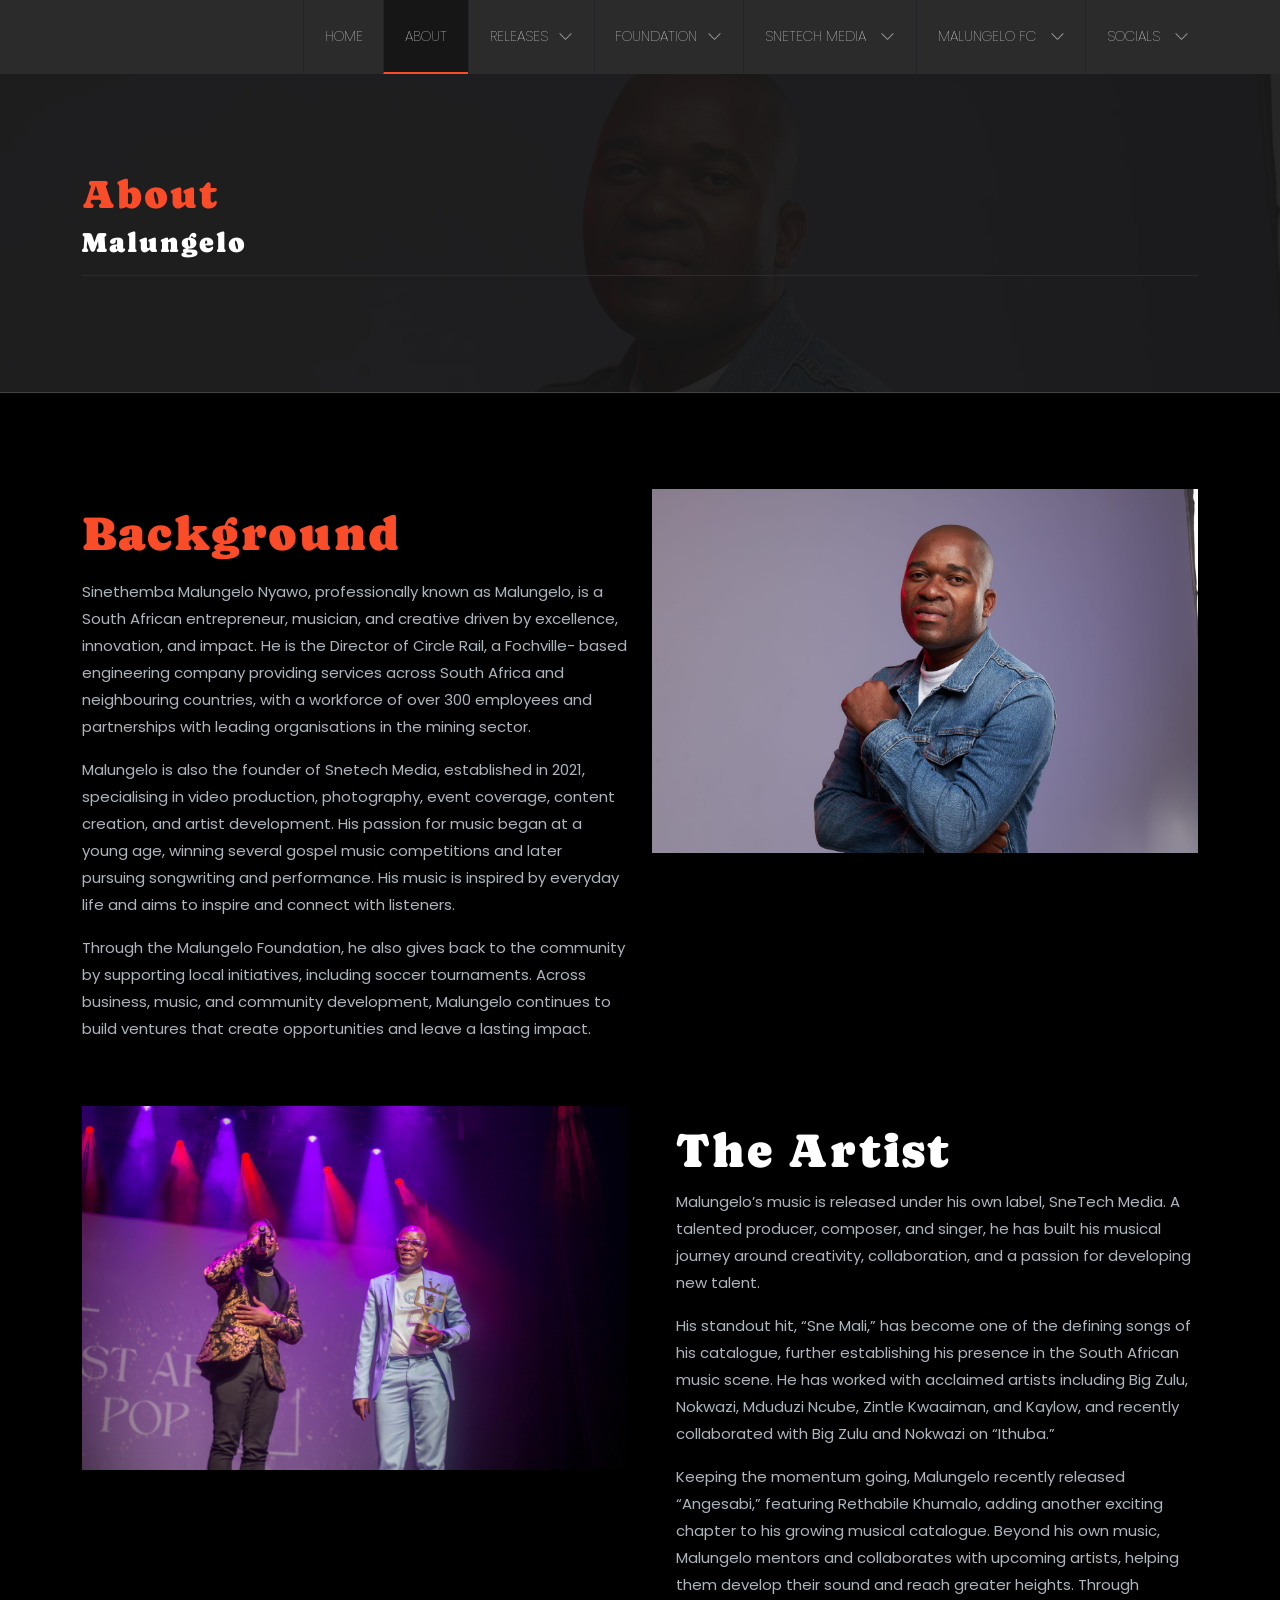
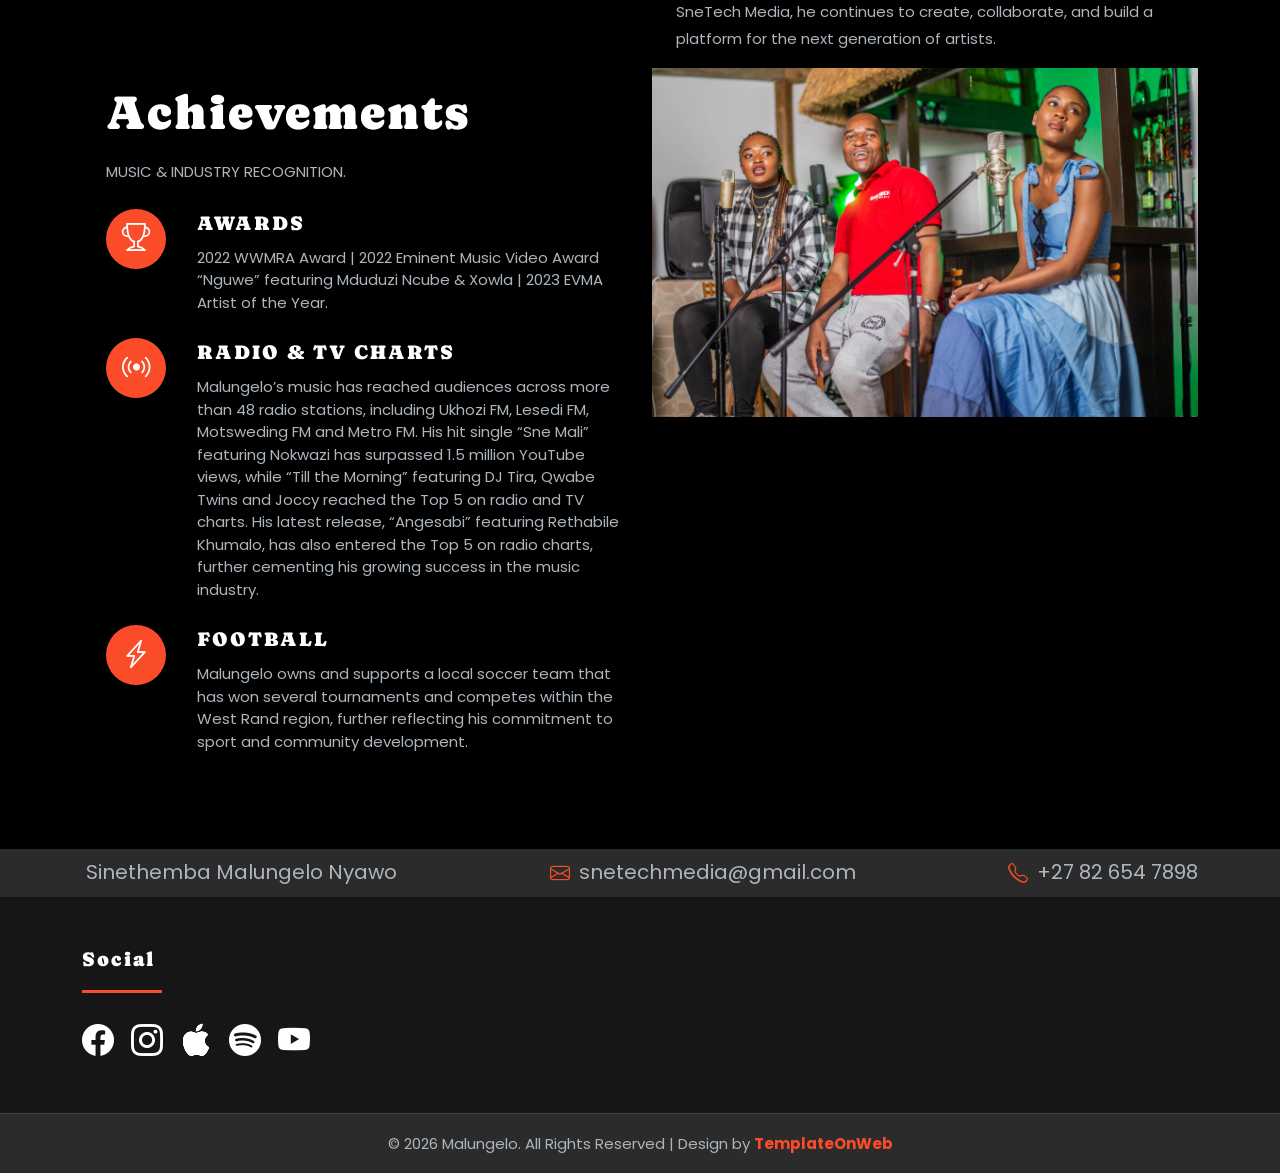
==== about.html @ 244fd2aa "Initial commit" ====
<!DOCTYPE html>
<html lang="en">
<head>
	<meta charset="utf-8">
	<meta http-equiv="X-UA-Compatible" content="IE=edge">
	<meta name="viewport" content="width=device-width, initial-scale=1">
	<title>Bio</title>
	<link href="css/bootstrap.min.css" rel="stylesheet" >
	<link href="css/global.css" rel="stylesheet">
	<link href="css/artist.css" rel="stylesheet">
	<link rel="stylesheet" href="https://cdn.jsdelivr.net/npm/bootstrap-icons@1.11.3/font/bootstrap-icons.min.css">
	<link href="https://fonts.googleapis.com/css2?family=Poppins&display=swap" rel="stylesheet">
    <link href="https://fonts.googleapis.com/css2?family=Caprasimo&display=swap" rel="stylesheet">

</head>
<body>
<!--Nav-->

<section id="header">
    <nav class="navbar navbar-expand-lg navbar-light">
      <div class="container-xl p-sm-2 p-lg-0">

				<button class="navbar-toggler" 
				type="button" 
				data-bs-toggle="offcanvas" 
				data-bs-target="#navbarOffcanvas"
				aria-controls="navbarOffcanvas"
				aria-label="Toggle navigation">
				<span class="navbar-toggler-icon"></span>
				</button>

                 <div class="offcanvas offcanvas-end" 
             tabindex="-1" 
             id="navbarOffcanvas">

            <div class="offcanvas-header">
                <h5 class="offcanvas-title">Menu</h5>

                <button type="button" 
                        class="btn-close" 
                        data-bs-dismiss="offcanvas"
                        aria-label="Close"></button>
            </div>


            <div class="offcanvas-body p-sm-4 p-lg-0">
               <ul class="navbar-nav align-items-lg-center ms-auto">
			      <li class="nav-item"> 
				      <a class="nav-link dropdown-toggle "  href="index.html" title="Visit home page">
					  Home
					  </a>
				  </li>
				  
				  <li class="nav-item"> 
				      <a class="nav-link dropdown-toggle active" href="about.html" title="Visit home page">
					  About 
					  </a>
				  </li>
		   <li class="nav-item dropdown dropdown-fullwidth">
                     <a class="nav-link dropdown-toggle" href="#" 
					    role="button" data-bs-toggle="dropdown" aria-expanded="false" title="Click to see Wordpress website templates">
						Releases<img src="image/icons-svg/chevron-down.svg" width="15" height="15" alt="Submenu open/close icon">					</a>
                     <div class="dropdown-menu p-4 shadow">
                        <div class="row row-cols-xl-5 row-cols-lg-5 row-cols-1 gx-lg-4">
						
                          <div class="col">
                              <a class="dropdown-item d-block px-0 pt-0" href="release.html">
                                 <div class="rounded d-none d-lg-block">
                                    <img src="image/ithuba.JPG" class="img-fluid" alt="abs">
									<h5 class="font_14"><a href="release.html">Featuring Nokwazi & Big Zulu</a></h5>
			                       <span class="d-block font_12 text-muted">Sep 07, 2026</span>								 </div>
							</a>						 </div>
                          <div class="col">
                              <a class="dropdown-item d-block px-0 pt-0" href="release.html">
                                 <div class="rounded d-none d-lg-block">
                                    <img src="image/angesabi.JPG" class="img-fluid" alt="abs">
									<h5 class="font_14"><a href="release.html">Featuring Rethabile Khumalo</a></h5>
			                       <span class="d-block font_12 text-muted">Aug 07, 2026</span>								 </div>
							</a>						 </div>
						 <div class="col">
                              <a class="dropdown-item d-block px-0 pt-0" href="release.html">
                                 <div class="rounded d-none d-lg-block">
                                    <img src="image/EP.png" class="img-fluid" alt="abs">
									<h5 class="font_14"><a href="release.html">Calling - EP</a></h5>
			                       <span class="d-block font_12 text-muted">Aug 10, 2025</span>								 </div>
							</a>						 </div>
						 <div class="col">
                              <a class="dropdown-item d-block px-0 pt-0" href="release.html">
                                 <div class="rounded d-none d-lg-block">
                                    <img src="image/snemaligp.jpg" class="img-fluid" alt="abs">
									<h5 class="font_14"><a href="release.html">Featuring Nokwazi</a></h5>
			                       <span class="d-block font_12 text-muted">May 11, 2023</span>								 </div>
							</a>						 </div>
						 <div class="col">
                              <a class="dropdown-item d-block px-0 pt-0" href="release.html">
                                 <div class="rounded d-none d-lg-block">
                                    <img src="image/podcast.JPG" class="img-fluid" alt="abs">
									<h5 class="font_14"><a href="release.html">Snetech Podcast</a></h5>
			                       <span class="d-block font_12 text-muted">Sep 30, 2026</span>								 </div>
							</a>						 </div>
                        </div>
                     </div>
                  </li>
				  
				  	<li class="nav-item dropdown drop_border">
					  <a class="nav-link dropdown-toggle" href="#" id="navbarDropdown" role="button" data-bs-toggle="dropdown" aria-expanded="false">
						Foundation<img src="image/icons-svg/chevron-down.svg" width="15" height="15" alt="Submenu open/close icon">
					  </a>
					  <ul class="dropdown-menu drop_1 shadow" aria-labelledby="navbarDropdown">
						<li><a class="dropdown-item" href="team.html"> About Malungelo Foundation</a></li>
						<li><a class="dropdown-item" href="team_detail.html"> Events</a></li>
						<li><a class="dropdown-item border-0" href="team_detail.html"> Donations</a></li>
					  </ul>
				  </li>
				  
				  <li class="nav-item dropdown drop_border">
					  <a class="nav-link dropdown-toggle" href="#" id="navbarDropdown" role="button" data-bs-toggle="dropdown" aria-expanded="false">
						Snetech Media <img src="image/icons-svg/chevron-down.svg" width="15" height="15" alt="Submenu open/close icon">
					  </a>
					  <ul class="dropdown-menu drop_1 shadow" aria-labelledby="navbarDropdown">
						<li><a class="dropdown-item" href="event.html"> Music</a></li>
						<li><a class="dropdown-item border-0" href="event_detail.html"> Events </a></li>
					  </ul>
				  </li>
				  
					<li class="nav-item dropdown drop_border">
					  <a class="nav-link dropdown-toggle" href="#" id="navbarDropdown" role="button" data-bs-toggle="dropdown" aria-expanded="false">
						Malungelo FC <img src="image/icons-svg/chevron-down.svg" width="15" height="15" alt="Submenu open/close icon">
					  </a>
					  <ul class="dropdown-menu drop_1 shadow" aria-labelledby="navbarDropdown">
						<li><a class="dropdown-item" href="blog.html"> Rand West League</a></li>
						<li><a class="dropdown-item border-0" href="blog_detail.html"> Tournaments</a></li>
					  </ul>
				  </li>
				
		           
				  <li class="nav-item dropdown drop_border">
					  <a class="nav-link dropdown-toggle" href="#" id="navbarDropdown" role="button" data-bs-toggle="dropdown" aria-expanded="false">
						Socials <img src="image/icons-svg/chevron-down.svg" width="15" height="15" alt="Submenu open/close icon">
					  </a>
					  <ul class="dropdown-menu drop_1 shadow" aria-labelledby="navbarDropdown">
						 <li><a class="dropdown-item" href="gallery.html"> Gallery</a></li>
						<li><a class="dropdown-item border-0" href="contact.html"> Social Media</a></li>
					  </ul>
					</li>

               </ul>
			 
            </div>
         </div>
      </div>
   </nav>
</section>
<!--About heading-->
<section id="center" class="center_about">
 <div class="center_om bg_back1 py-5">
	<div class="container-xl my-5">
		<div class="center_o1 row">
			<div class="col-md-12">
				<h1 class="fs-1 col_orange">About </h1>
				<h3 class="text-white">Malungelo</h3>
				<hr class="bg_black_light">
				
			</div>

		</div>
	</div>
 </div>

</section>

<section id="about_h" class="py-5  bg-black border-top">
 <div class="container-xl my-5">
  <div class="about_h1 row">
    <div class="col-md-6">
	 <div class="about_h1r">
	  <h1 class="mt-3 mb-3 text-white col_orange"> Background</h1>
	  <p>Sinethemba Malungelo Nyawo,
professionally known as Malungelo, is a
South African entrepreneur, musician, and
creative driven by excellence, innovation,
and impact.
He is the Director of Circle Rail, a Fochville-
based engineering company providing
services across South Africa and
neighbouring countries, with a workforce of
over 300 employees and partnerships with
leading organisations in the mining sector.</p>
<p>Malungelo is also the founder of Snetech
Media, established in 2021, specialising in
video production, photography, event
coverage, content creation, and artist
development.
His passion for music began at a young age,
winning several gospel music competitions
and later pursuing songwriting and
performance. His music is inspired by
everyday life and aims to inspire and
connect with listeners.</p>
<p>Through the Malungelo Foundation, he also
gives back to the community by supporting
local initiatives, including soccer
tournaments.
Across business, music, and community
development, Malungelo continues to build
ventures that create opportunities and leave
a lasting impact.</p>
	 </div>
	</div>
    <div class="col-md-6">
	 <div class="about_h1l">
	   <a href="#"><img src="image/about1.JPG" class="img-fluid" alt="img25"></a>
	 </div>
	</div>
   </div>

   <div class="row row-cols-1 row-cols-md-2 choose_1 mt-5">
    <div class="col">
     <div class="choose_1_left">
	  <img src="image/IMG_7699.jpg" class="img-fluid" alt="abc">
	 </div>
	</div>


	
	<div class="col">
     <div class="choose_1_right ps-4">
	  <h1 class="mt-3 text-white">The Artist</h1>
<p>Malungelo’s music is released under his own label,
		SneTech Media. A talented producer, composer,
		and singer, he has built his musical journey around
		creativity, collaboration, and a passion for
		developing new talent. </p>

		<p>His standout hit, “Sne Mali,” has become one of the
		defining songs of his catalogue, further
		establishing his presence in the South African
		music scene. He has worked with acclaimed artists
		including Big Zulu, Nokwazi, Mduduzi Ncube, Zintle
		Kwaaiman, and Kaylow, and recently collaborated
		with Big Zulu and Nokwazi on “Ithuba.” </p>

		<p>Keeping the momentum going, Malungelo recently
		released “Angesabi,” featuring Rethabile Khumalo,
		adding another exciting chapter to his growing
		musical catalogue.
		Beyond his own music, Malungelo mentors and
		collaborates with upcoming artists, helping them
		develop their sound and reach greater heights.
		Through SneTech Media, he continues to create,
		collaborate, and build a platform for the next
		generation of artists. </p>
	   	
	 
	  
	 </div>
	 
	</div>

	

	<div class="col">
		
     <div class="choose_1_right ps-4">
	  <h1 class="mt-3 text-white">Achievements</h1>
	  <p class="mt-3 mb-0"> MUSIC & INDUSTRY RECOGNITION.</p>
	  <div class="choose_1_right_inner row mt-4">
	   <div class="col-md-2 col-sm-2">
	    <div class="choose_1_right_inner_left">
		   <span class="d-inline-block bg_orange text-white rounded-circle text-center fs-3 icon_1"><i class="bi-trophy"></i></span>
		</div>
	   </div>
	   <div class="col-md-10 col-sm-10">
	    <div class="choose_1_right_inner_right">
		   <b class="fs-5 d-block text-white">AWARDS</b>
		 <span class="d-block mt-2 col_gray">2022 WWMRA Award  
|   2022 Eminent Music Video Award
“Nguwe” featuring Mduduzi Ncube & Xowla
  |   2023 EVMA Artist of the Year.</span>
		</div>
	   </div>
	  </div> 
	  <div class="choose_1_right_inner row mt-4">
	   <div class="col-md-2 col-sm-2">
	    <div class="choose_1_right_inner_left">
		   <span class="d-inline-block bg_orange text-white rounded-circle text-center fs-3 icon_1"><i class="bi bi-broadcast"></i></span>
		</div>
	   </div>
	   <div class="col-md-10 col-sm-10">
	    <div class="choose_1_right_inner_right">
		   <b class="fs-5 d-block text-white">RADIO & TV CHARTS</b>
		 <span class="d-block mt-2 col_gray">Malungelo’s music has reached audiences across more than 48 radio stations, including Ukhozi FM, Lesedi FM, Motsweding FM and Metro FM. His hit single “Sne Mali” featuring Nokwazi has surpassed 1.5 million YouTube views, while “Till the Morning” featuring DJ Tira, Qwabe Twins and Joccy reached the Top 5 on radio and TV charts. His latest release, “Angesabi” featuring Rethabile Khumalo, has also entered the Top 5 on radio charts, further cementing his growing success in the music industry.</span>
		</div>
	   </div>
	  </div>
	  <div class="choose_1_right_inner row mt-4">
	   <div class="col-md-2 col-sm-2">
	    <div class="choose_1_right_inner_left">
		   <span class="d-inline-block bg_orange text-white rounded-circle text-center fs-3 icon_1"><i class="bi bi-lightning-charge"></i></span>
		</div>
	   </div>
	   <div class="col-md-10 col-sm-10">
	    <div class="choose_1_right_inner_right">
		   <b class="fs-5 d-block text-white">FOOTBALL</b>
		 <span class="d-block mt-2 col_gray">Malungelo owns and supports a local soccer team
that has won several tournaments and competes
within the West Rand region, further reflecting his
commitment to sport and community development.</span>
		</div>
	   </div>
	  </div>
	 </div>
	</div>
	<div class="col-md-6">
	 <div class="about_h1l">
	   <a href="#"><img src="image/collab2.jpg" class="img-fluid" alt="img25"></a>
	 </div>
	</div>
  </div>
  
  
</section>

<section id="footer_top" class="pt-2 pb-2 bg_black_light">
 <div class="container-xl">
  <div class="top_1 row">
   <div class="col-md-12">
     <div class="top_1 text-center">

       <ul class="mb-0 d-flex justify-content-between fs-5">
         <li><a class="col_gray" href="#"><i class=" me-1 align-middle col_orange"></i> Sinethemba Malungelo Nyawo</a></li>
		  <li class="mx-4"><a class="col_gray link1" href="#"><i class="bi-envelope me-1 align-middle col_orange"></i> snetechmedia@gmail.com</a></li>
		   <li class="col_gray"><a class="col_gray link1" href="#"><i class="bi-telephone me-1 align-middle col_orange"></i> +27 82 654 7898</a></li>
	   </ul>
	 </div>
   </div>

  </div>
 </div>
</section>

<section id="footer" class="pt-5 pb-5 bg_black">
 <div class="container-xl">
  <div class="footer_1 row row-cols-1 row-cols-md-4">
   
    <div class="col">
     <div class="footer_1_left"> 
       <b class="d-block  text-white fs-5">Social</b>
	   <hr class="line mb-4">
	   <div class="row footer_1ism">
		     <ul class="mb-0 fs-2">
			   <li class="d-inline-block"><a class="text-white link" href="https://web.facebook.com/MalungeloSir/?_rdc=1&_rdr"><i aria-label="Facebook" class="bi bi-facebook"></i></a></li>
			   
			  <li class="d-inline-block ms-2"><a class="text-white link" href="https://www.instagram.com/malungelosir/?hl=en"><i aria-label="Instagram" class="bi  bi-instagram"></i></a></li>
			  <li class="d-inline-block ms-2"><a class="text-white link" href="https://music.apple.com/za/artist/malungelo/1568313064"><i aria-label="Apple Music" class="bi bi-apple"></i></a></li>
			   <li class="d-inline-block ms-2"><a class="text-white link" href="https://open.spotify.com/artist/2aONiE8Bf4dDZH9SZ6w1a4"><i aria-label="Spotify" class="bi bi-spotify"></i></a></li>
			   <li class="d-inline-block ms-2"><a class="text-white link" href="https://www.youtube.com/@snetechmedia2645"><i aria-label="Youtube" class="bi bi-youtube"></i></a></li>
			
			</ul>
	    </div>
	 </div>
   </div>
   

 </div>
 </div>
</section>

 <section id="footer_bottom" class="pt-3 pb-3 bg_black_light border-top">
 <div class="container-xl">
  <div class="row  footer_2">
    
	<div class="col-md-12">
	  <div class="footer_bottom1_left text-center">
        <p class="mb-0">© 2026 Malungelo. All Rights Reserved | Design by <a class="col_orange fw-bold" href="http://www.templateonweb.com">TemplateOnWeb</a></p>
	  </div>
	 </div>

   </div>
 </div>
</section>


<script src="js/bootstrap.bundle.min.js"></script>
<script src="js/theme.min.js"></script>


</body>
</html>
---- css/global.css ----
/*
Template Name: Music
File: Layout CSS
Author: TemplatesOnWeb
Author URI: https://www.templateonweb.com/
Licence: <a href="https://www.templateonweb.com/license">Website Template Licence</a>
*/

:root {
	--border_light:#ddd;
	--border_dark:#444141;
	--orange:#fa4c29;
	--bg_back: #00000091;
	--bg_back1:#161616ed;
    --bg_black:#161616;
	 --bg_black_light:#2b2b2b;
	 --gray:#adb5bd;
}

body{
	 font-family: "Poppins", serif;
	 font-size:15px;
}

ul{
	list-style:none;
	padding:0;
}
h1, h2, h3, h4, h5 {
	   font-family: "Caprasimo", serif;
       letter-spacing:2px;   
}
h2{
  font-size: 2.5rem!important;
}
h1{
  font-size:48px;
 }
h6{
  font-weight:normal;
 }
a{
	color: var(--bs-gray-900);
	text-decoration:none;
}
a:hover{
	text-decoration:none;
	color: var(--orange);
}
a:focus{
	text-decoration:none;
	color: var(--orange);
}

.link:hover{
	color: var(--orange)!important;
}
.link:focus{
	color: var(--orange)!important;
}

.link1:hover{
	color: var(--bs-white)!important;
}
.link1:focus{
	color: var(--bs-white)!important;
}

.button{
	transition: 0.3s;
	padding: 14px 30px 14px 30px;
	display: inline-block;
	color:var(--bs-white)!important;
	background:var(--orange);
}

.button:hover{
	background:var(--bs-white);
	color:var(--bs-dark)!important;
}

.button:focus{
	background:var(--bs-white);
	color:var(--bs-dark)!important;
}

.button_1{
	background:var(--orange);
	color:var(--orange)!important;
}

.button_1:hover{
	background:var(--orange);
	color:var(--bs-white)!important;
}

.button_1:focus{
	background:var(--orange);
	color:var(--bs-white)!important;
}



.col_orange{
   color: var(--orange)!important;
 }

.col_gray{
   color: var(--gray)!important;
 }
.bg_orange {
    background: var(--orange)!important;
}

.bg_back {
    background: var(--bg_back)!important;
}
.bg_back1 {
    background: var(--bg_back1)!important;
}
.bg_black {
    background: var(--bg_black)!important;
}
.bg_black_light {
    background: var(--bg_black_light)!important;
}

.border_light{
	border:1px solid  var(--border_light);
}
.border_dark{
	border:1px solid  var(--border_dark);
}

.line{
	height:3px!important;
    width: 80px;
	background:var(--orange);
 }

hr{
	opacity:1;
	margin-top:15px;
	margin-bottom:20px;
	background-color: var(--border_light); 
}

.font_14{
	font-size:14px; 
}
.font_15{
	font-size:15px; 
}
.font_12{
	font-size:12px; 
}
.font_11{
	font-size:11px; 
}

.font_10{
	font-size:10px; 
}
.font_8{
	font-size:8px; 
}
.font_13{
	font-size:13px; 
}
.font_48{
	font-size:48px; 
}
.font_60{
	font-size:60px; 
}

.carousel_p {
	padding-bottom: 90px!important;
}
.carousel_p .carousel-indicators {
    bottom: -60px!important;
}
p{
	color:var(--bs-gray-500);
	line-height:1.8em;
	font-size:15px;
}
.border, .border-start, .border-end, .border-top, .border-bottom {	 
	border-color: var(--border_dark) !important;
}
.carousel-indicators [data-bs-target] {
    background-color: var(--orange);
}

.family_1{
           font-family: "Caprasimo", serif;
 }

.family_2{
           font-family: "Poppins", serif;
 }

 .rounded_10{
	border-radius:10px!important;
 }

b{
	    font-family: "Caprasimo", serif;
		letter-spacing:2px;
		font-weight:normal;
}

/*****************header*****************/

.navbar{
	padding-top: 0!important;
	padding-bottom: 0!important;
	background:var(--bg_black_light);
}

.nav_hide:after{
	display:none!important; 
} 

.navbar .dropdown-toggle::after {
	display:none !important;   /* hide bootstrap default icon */
}


.offcanvas-header {
	padding: 0px 1rem;
	border-bottom:1px solid var(--border_dark)!important;
	background:var(--bg_black_light);
}
.offcanvas-header a{
	color:var(--bs-dark);
}
.offcanvas{
	background:var(--bg_black_light);
}

.dropdown-menu{border:none;border-radius:0;box-shadow:var(--bs-box-shadow);line-height:1.5rem;padding:0 0;z-index:1021}
.dropdown-header{color:var(--bs-gray-800);font-size:1rem;font-weight:700; padding:.25rem 1.5rem;}
.dropdown-text{color:var(--bs-gray-500);font-size:.75rem;line-height:1.4;padding:.25rem 1.2rem}
.dropdown-item{align-items:center;display:flex; padding:.50rem 1.5rem;color:var(--dark)}
.dropdown-menu-xs{border-radius:.5rem;min-width:8rem!important}
.dropdown-menu-md{border-radius:.5rem;min-width:17rem!important}
.dropdown-menu-lg{border-radius:.5rem;min-width:22rem!important}
.dropdown-menu-xl{border-radius:.5rem;min-width:24rem!important}
.dropdown-menu-xxl{border-radius:.5rem;min-width:40rem!important}
.dropdown-mega-menu{border-radius:.5rem;min-width:1140px!important}
/*.dropdown-toggle:after{content:"\f282";float:right}
.dropdown-toggle:after,.dropup .dropdown-toggle:after{border:0;font-family:bootstrap-icons!important;margin-left:.255em;vertical-align:.255em}*/
.dropup .dropdown-toggle:after{content:"\e931";display:inline-block}
/*.dropend .dropdown-toggle:after{border:0;content:"\e930";display:inline-block;font-family:Feather!important;margin-left:.255em;vertical-align:.255em}*/
.dropstart .dropdown-toggle:before{border:0;content:"\e92f";display:inline-block;font-family:Feather!important;margin-right:.255em}

.dropdown-toggle:after,.dropup .dropdown-toggle:after{display:none;}
.dropend .dropdown-toggle::after{display:none;}

.navbar .navbar-brand{padding-bottom:0;padding-top:0}
.navbar .navbar-toggler{color:var(--bs-white);font-size:1.5rem;padding:0;}
.navbar .navbar-toggler:focus{box-shadow:none;outline:0}
/*.navbar .dropdown .dropdown-toggle:after{color:var(--bs-gray-500);content:"\f282";font-family:bootstrap-icons!important;line-height:1.5rem;margin-left:.625rem}*/
.navbar .dropdown .dropdown-toggle:after:hover{transform:rotate(180deg)}
.navbar .dropdown-menu{border-radius: 0px 0px 0px 0px;box-shadow:var(--bs-box-shadow);color:var(--bs-gray-800);margin-top:0;min-width:12rem;top:100%;margin-bottom: 15px;}
/*.navbar .dropdown-menu .dropdown-submenu a:after{position:absolute;right:1rem;transform:rotate(-90deg)}*/
.navbar .dropdown-menu .dropdown-submenu.dropend .dropdown-menu{border-radius:0; border:1px solid var(--border_light); box-shadow:var(--bs-box-shadow);left:100%;min-width:12rem;right:auto;top:-18px}
.navbar .dropdown-fullwidth{position:static}
.navbar .dropdown-fullwidth .dropdown-menu{left:0!important;margin-left:auto;margin-right:auto;max-width:1140px;right:0!important;top:100%;transform:none!important;width:100%}

.navbar .navbar-nav .dropend>.dropdown-menu{transform:translateY(10px)}
.navbar .navbar-nav .dropdown-menu .dropend .dropdown-menu a{font-size:16px; color: var(--dark);}
.navbar .navbar-nav .dropdown-menu .dropend .dropdown-menu a:hover{font-size:16px;}

.navbar .navbar-nav .nav-item .nav-link:focus-visible{box-shadow:none; }
.navbar .navbar-nav .nav-item .nav-link.active{   color:var(--bs-white)!important; background:var(--bg_black)!important; border-bottom:2px solid var(--orange);}

.navbar .navbar-nav .nav-item:hover .nav-link{  color:var(--orange)!important; background:var(--bg_black)!important;  border-bottom:2px solid var(--orange);}
.navbar .dropdown .dropend:hover .dropdown-toggle{}

.navbar .navbar-nav .nav-item:hover .nav-link img{
	transform:rotate(180deg);
	transition:all .5s ease-in-out;
}


.navbar .dropdown .dropdown-toggle img{color:var(--bs-white);
	line-height: 1.5rem;
	margin-left: .625rem;
	transform:rotate(0deg);
	transition:all .5s ease-in-out;
}
.navbar .dropdown .dropend a{
	padding: .50rem 5px .50rem 1.5rem;
}
.navbar .dropdown .dropend .dropdown-toggle img{
	transform:none;	
}

.navbar .navbar-nav .dropdown-menu .dropend .dropdown-menu a {
	font-size: 16px;
}


.drop_border .dropdown-item {
	border-bottom:1px solid  var(--border_dark);
	padding-top:12px;
	padding-bottom:12px;
	font-size:15px;
}
.drop_1 a {
	 color: var(--bs-gray-500);
	 font-size:14px;
}
.drop_1 a:hover {
	color:var(--bs-white)!important;
	background:none!important;
}
.drop_1 a:focus {
	color:var(--bs-white)!important;
	background:none!important;
}
.drop_1  {
  background:var(--bg_black_light);
}
.navbar h5 {
	 font-family: "Poppins", serif;
}


.dropdown-item:focus {
    background: none!important;
}
.dropdown-item:hover {
    background: none!important;
}

/*****************header_end*****************/


/*********************common****************/

.form-control:focus{
	box-shadow:none;
	border-color: var(--border_light); 
}
.form-select:focus{
	box-shadow:none;
	border-color:var(--border_light);  
}
.form-control{
	border-color:var(--border_light); 
	box-shadow:none;
	border-radius:0;
	height:53px;
	font-size:15px;
}
.form-select{
	border-color:var(--border_light); 
	box-shadow:none; 
	border-radius:0;
	height:53px;
	font-size:15px;
}

.input-group .form-control{
	height:auto;
}
.input-group .form-control:focus{
	box-shadow:none;
}

.form_text{
	height:220px!important; 
}

::placeholder {
	opacity: 1; /* Firefox */
}

.paginate li a{
	width:40px;
	height:40px;
	line-height:40px; 
	transition: 0.3s;
	border-radius:50%;
	margin-left:3px;
	margin-right:3px;
	color: var(--bs-dark);
	background: var(--bs-white);
}
.paginate li a:hover{
	background:var(--orange);
	color: var(--bs-white);
	transition: 0.3s;
}
.paginate  .active {
	background:var(--orange);
	color: var(--bs-white);
	border-color:var(--orange)!important;
}

 
 .social_icon a{
  width:40px;
  height:40px;
  line-height:40px;
  display:block;
  text-align:center;
   transition: 0.3s;
   color:var(--bs-white);
   background:var(--orange);
   border-radius:50px;
 }
.social_icon a:hover{
  background:var(--bs-white);
  color:var(--orange);
   transition: 0.3s;
 }

 
.center_release {
    background-image: url(../image/COLLAB.JPG);
    background-position: center 25%;
    background-size: cover;
}
.center_about {
    background-image: url(../image/about1.JPG);
    background-position: center 20%;
    background-size: cover;
}

.center_release_dt {
    background-image: url(../image/46.jpg);
    background-position: center center;
    background-size: cover;
}
/*********************common_end****************/


/*********************footer****************/
.tags a {
    display: block;
    padding: 8px 15px;
    margin: 0px 5px 8px 0px;
    transition: 0.3s;
    background: var(--bg_black_light);
    border-radius: 10px;
	color: var(--gray);
}
.tags a:hover {
    background: var(--orange);
	color: var(--bs-white);
	 transition: 0.3s;
}
/*********************footer_end****************/


@media screen and (max-width : 767px){

.dropdown-fullwidth .d-none{
	display:block!important; 
}
.navbar .dropdown .dropdown-toggle img {
	float:right!important;
}
.dropdown-submenu img{
	float:right!important;
	margin-left:auto!important;
}

.navbar .dropdown-menu .dropdown-submenu.dropend .dropdown-menu{
	border:none;
	padding-top:0;
}
.navbar .navbar-nav .dropdown-menu .dropend .dropdown-menu a{
	padding-left: 15%;
}



.navbar-expand-lg .navbar-nav .nav-link{
   font-size:16px;
    color:var(--bs-white)!important;
	border-bottom:2px solid transparent;
 }

.offcanvas-header{
   padding-left:0!important;
 }

.img-fluid{
   width:100%!important;
 }
.navbar-nav .nav-link{
  padding-left:10px!important;
  padding-right:10px!important;
  padding-top:8px!important;
  padding-bottom:8px!important;
 }

.offcanvas-header .logo{
  padding-left:10px!important;
  font-size:20px!important;
 }


.navbar{
	padding-top: 10px;
	padding-bottom: 10px;
	width:100%;
}
.offcanvas-header {
    padding-left:0!important;
	padding-top:10px;
	padding-bottom:10px;
}


.navbar{
  position:static!important;
  padding-top:10px!important;
  padding-bottom:10px!important;
 }


.navbar .navbar-toggler {
   margin-right:0!important;
   border: 1px solid var(--orange) !important;
    box-shadow: none !important;
   
}

.navbar-toggler-icon {
    filter: none;
    background-image: none;
    position: relative;
	border: 1px solid var(--orange) !important;
    background-color: black;
}

.navbar-toggler-icon::before {
    content: "☰";
    color: #fa4c29;
    font-size: 30px;
	
}

.drop_search {
    min-width: 100%!important;
}

#top{
	display:none;
}
.navbar .button{
	margin-top:15px;
}

.footer_1ism span{
	margin-top:10px!important;
	font-size:14px;
}
.sm_100{
	width:90%!important;
}
.font_60 {
	font-size:45px;
}
 
#footer_top .top_1 ul  {
    flex-wrap: wrap!important;
}
#footer_top .top_1 ul li  {
    margin:5px 2px 0px 2px!important;
}
.footer_1_left{
	margin-top:10px;
	margin-bottom:10px;
}
.footer_bottom1_left {
	text-align:left!important;
}
}
@media (min-width:576px) and (max-width:767px) {
.navbar{
  padding-top:0!important;
  padding-bottom:0!important;
 }

}
@media (min-width:768px) and (max-width:991px) {

.dropdown-fullwidth .d-none{
	display:block!important; 
}

.navbar .dropdown-menu .dropdown-submenu.dropend .dropdown-menu{
	border:none;
	padding-top:0;
}

.offcanvas-header{
   padding-left:0!important;
 }
.img-fluid{
   width:100%!important;
 }


.offcanvas-header {
    padding-left:0!important;
}
.navbar .navbar-toggler {
    margin-right: 0!important;
}

.navbar{
  position:static!important;
  padding-top:0!important;
  padding-bottom:0!important;
  width:100%;
 }

.offcanvas-header .logo{
  padding-left:0;
  font-size:20px!important;
 }
.navbar-nav .nav-link{
  padding-left:10px!important;
  padding-right:10px!important;
  padding-top:8px!important;
  padding-bottom:8px!important;
  color: var(--bs-white)!important;
  border-bottom:2px solid transparent;
 }



.offcanvas-header .logo{
  padding-left:15px;
  font-size:20px!important;
 }


.social_icon a {
    width: 35px;
    height: 35px;
    line-height: 35px;
	margin-top:3px;
}
.drop_search {
    min-width: 100%!important;
}

#top{
	display:none;
}
.navbar .button{
	margin-top:15px;
}
.font_60 {
	font-size:45px;
}
.footer_1_left ul img{
	width:50px;
}
}
@media (min-width:871px) and (max-width:991px) {

}
@media (min-width:992px) and (max-width:1200px) {

.navbar-expand-lg .navbar-nav .nav-link {
	padding-right: 0.6rem!important;
	padding-left: 0.6rem!important;
}
.navbar{
  padding-left:10px;
  padding-right:10px;
 }
.top_1_left1 .font_14{
	font-size:13px;
}
.top_1_left1 .mx-4{
	margin-left:8px!important;
	margin-right:8px!important;
}
.top_1_right .mt-2{
	margin-top:5px!important;
}
.footer_1_left ul img{
	width:80px;
}
.navbar .navbar-nav .dropdown>.dropdown-menu {
 left: 0!important;
}
}

/* Small devices (landscape phones, 576px and up) */
@media (min-width: 576px) {

.navbar .dropdown .dropdown-toggle img {
	color: var(--bs-white);
	float: right;
	margin-top: 10px;
}
.navbar .dropdown .dropend .dropdown-toggle img{
	float: none;
	margin-left: auto !important;
}


.navbar .navbar-nav .dropdown-menu .dropend .dropdown-menu a{padding-left: 15%;}

.navbar .nav_right .dropdown .dropdown-toggle img {
	margin-top: 0px;
}

}


/* Large devices (desktops, 992px and up) */
@media (min-width: 992px) { 
.navbar .dropdown-menu.show{display:block}
.navbar .dropdown-menu{display:none;opacity:0;transform:translate(-50%);transition:all .3s ease-in-out;visibility:hidden}
.navbar .dropdown:hover>.dropdown-menu{opacity:1;visibility:visible}
.navbar .dropdown-submenu:hover>.dropdown-menu{opacity:1;transform:translateY(10px);visibility:visible}	 

.navbar .dropdown .dropdown-toggle img {
	float: none;
}

.navbar-expand-lg .navbar-nav .nav-link {
	        padding-right: 1.3rem;
        padding-left: 1.3rem;
        padding-top: 1.6rem;
        padding-bottom: 1.6rem;
        color: var(--bs-white) !important;
        font-size: 14px;
        border-bottom: 2px solid transparent;
        text-transform: uppercase;
        /* font-family: "Caprasimo", serif; */
        font-weight: 100;
        border-left: 1px solid var(--bs-dark);
}

.navbar .dropdown .dropdown-toggle img {
	margin-top: 0px;
}
.navbar .navbar-nav .dropdown-menu .dropend .dropdown-menu a{font-size:16px;}
/*
.navbar-expand-lg .navbar-nav .nav-link{
padding: 25px 10px;
}
*/
.navbar .navbar-nav .dropdown>.dropdown-menu {
	left:100%;
	transform: translate(-50%, 1px);
	
}

}

/* X-Large devices (large desktops, 1200px and up) */
@media (min-width: 1200px) {  

/********** navbar && dropdown START ************/

.navbar .dropdown-menu.show{display:block}
.navbar .dropdown-menu{display:block;}
.navbar .dropdown-menu{transform:translate(-50%);transition:all .3s ease-in-out;}
.navbar{
	padding:0px;
}

.navbar .navbar-nav > .dropdown-fullwidth:hover > a:before {
	left:51%;
}

.navbar .navbar-nav .dropdown>.dropdown-menu {
	left: 80%;
}

/********** navbar && dropdown END ************/

}

/* XX-Large devices (larger desktops, 1400px and up)*/
@media (min-width: 1400px) {  
.img-fluid{
   width:100%!important;
 }

}
@media (min-width:1201px) and (max-width:1340px) {
.navbar .navbar-nav .dropdown>.dropdown-menu {
 left: 0!important;
}
 }
@media screen and (min-width : 1400px){

 }
---- css/artist.css ----
/*
Template Name: Music
File: Layout CSS
Author: TemplatesOnWeb
Author URI: https://www.templateonweb.com/
Licence: <a href="https://www.templateonweb.com/license">Website Template Licence</a>
*/

/*********************artist****************/
.team_1_left ul{
	display:none;
	transition: 0.3s;
}
.team_1_left:hover ul{
	display:block;
	transition: 0.3s;
}
.tags1  {
    display: inline-block;
    padding: 4px 10px;
    margin: 0px 5px 8px 0px;
    transition: 0.3s;
    background: var(--bs-dark);
    border-radius: 10px;
    color: var(--gray);
	font-size:13px;
}
.tags1:hover  {
    transition: 0.3s;
    background: var(--orange);
    color: var(--bs-white);
}


.icon_1 {
    width: 60px;
    height: 60px;
    line-height: 60px;
}

/*********************artist_end****************/




@media screen and (max-width : 767px){
.about_h1r{
	margin-bottom:20px;
}
.choose_1_right {
	padding-left:0!important;
	margin-top:20px;
}
.choose_1_right_inner_right{
	margin-top:15px;
}
.spec_1_left {
	margin-top:10px;
	margin-bottom:10px;
}
.team_1_left {
	margin-top:10px;
	margin-bottom:10px;
}
.artist_dt1_right{
	margin-top:20px;
}
.center_o1_right{
	margin-top:20px;
}
.contact_1_right{
	margin-top:20px;
}
.contact_1_right1_left{
	margin-top:15px;
}
 }


@media (min-width:576px) and (max-width:767px) {
.choose_1_right_inner_right{
	margin-top:0;
}
 }
 
@media (min-width:768px) and (max-width:991px) {

.choose_1_right {
	padding-left:0!important;
}
.icon_1 {
    width: 50px;
    height: 50px;
    line-height: 50px;
	font-size:24px!important;
}
.spec_1_left  .font_48{
	font-size:36px;
}
.spec_1_left  h6{
	font-size:14px;
}
 }

@media (min-width:992px) and (max-width:1200px) {


 }

@media (min-width:1201px) and (max-width:1300px) {


 }
@media screen and (min-width : 1400px){


 }
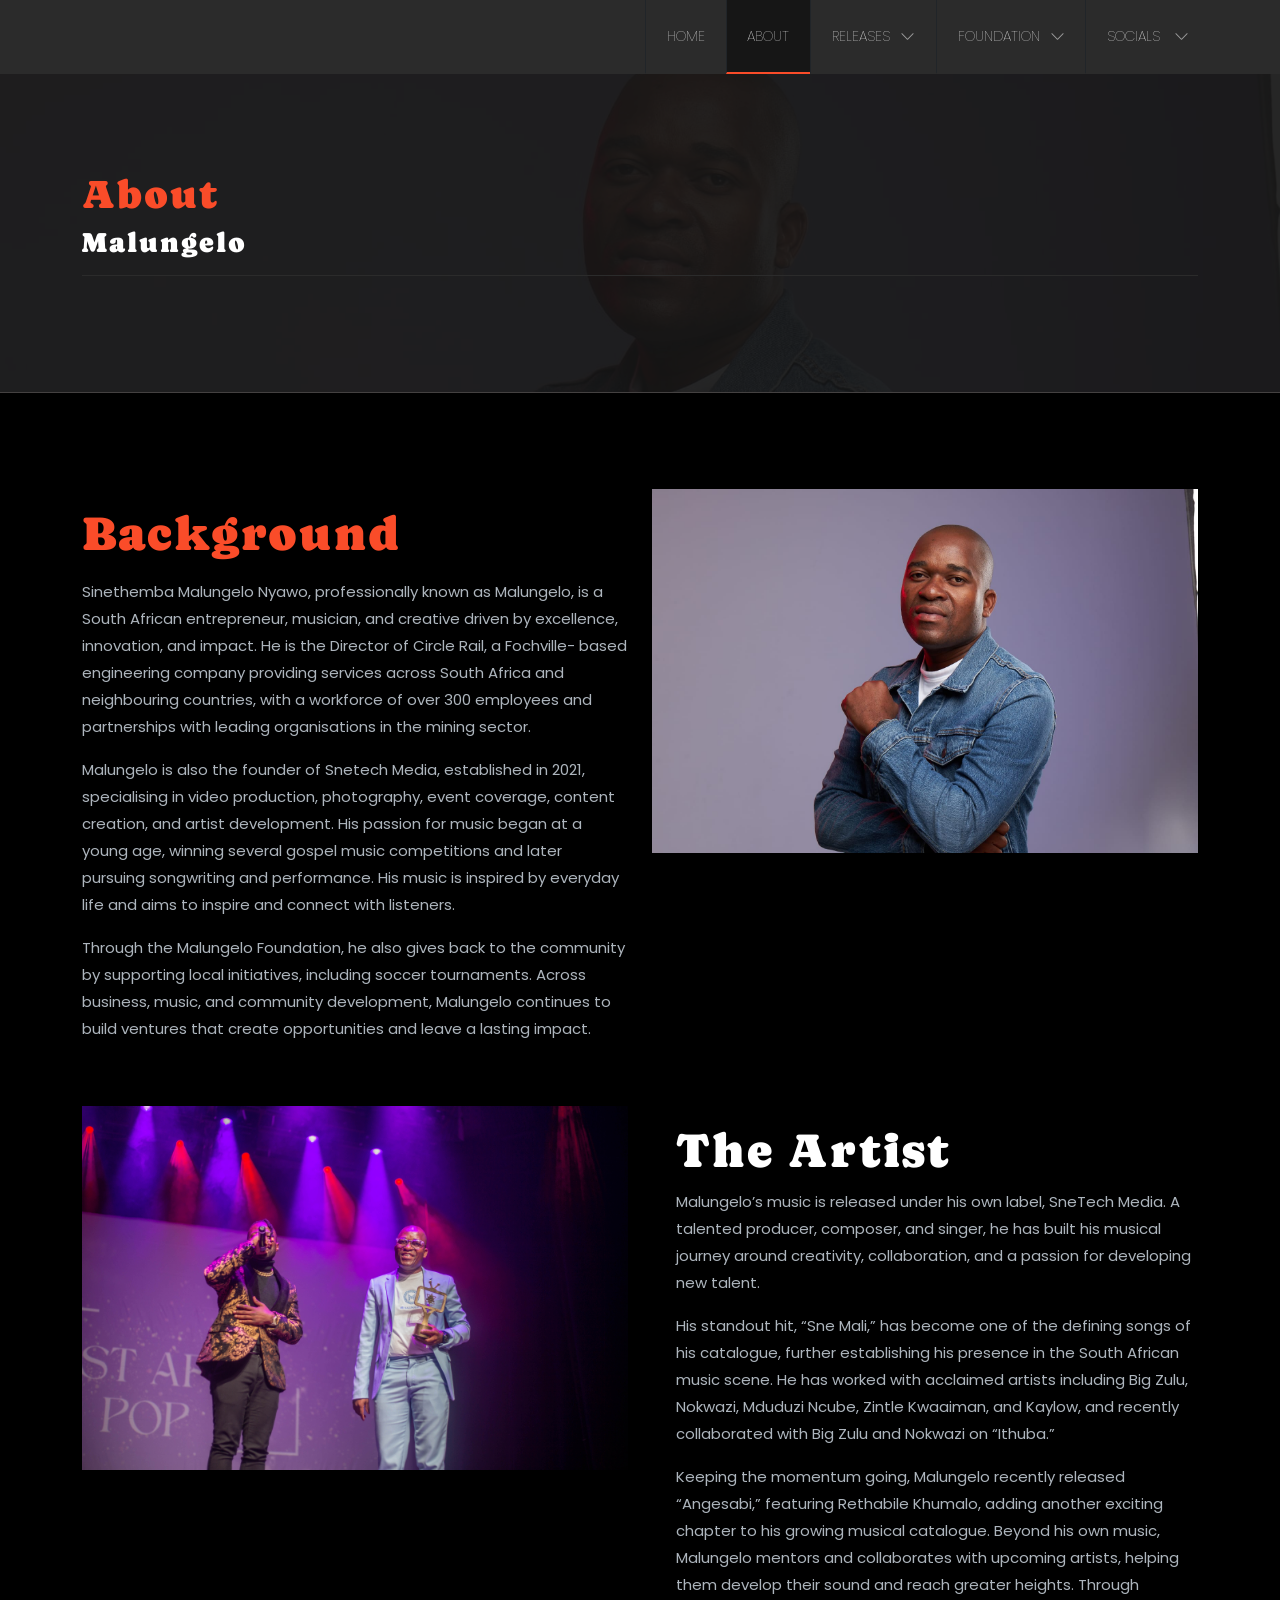
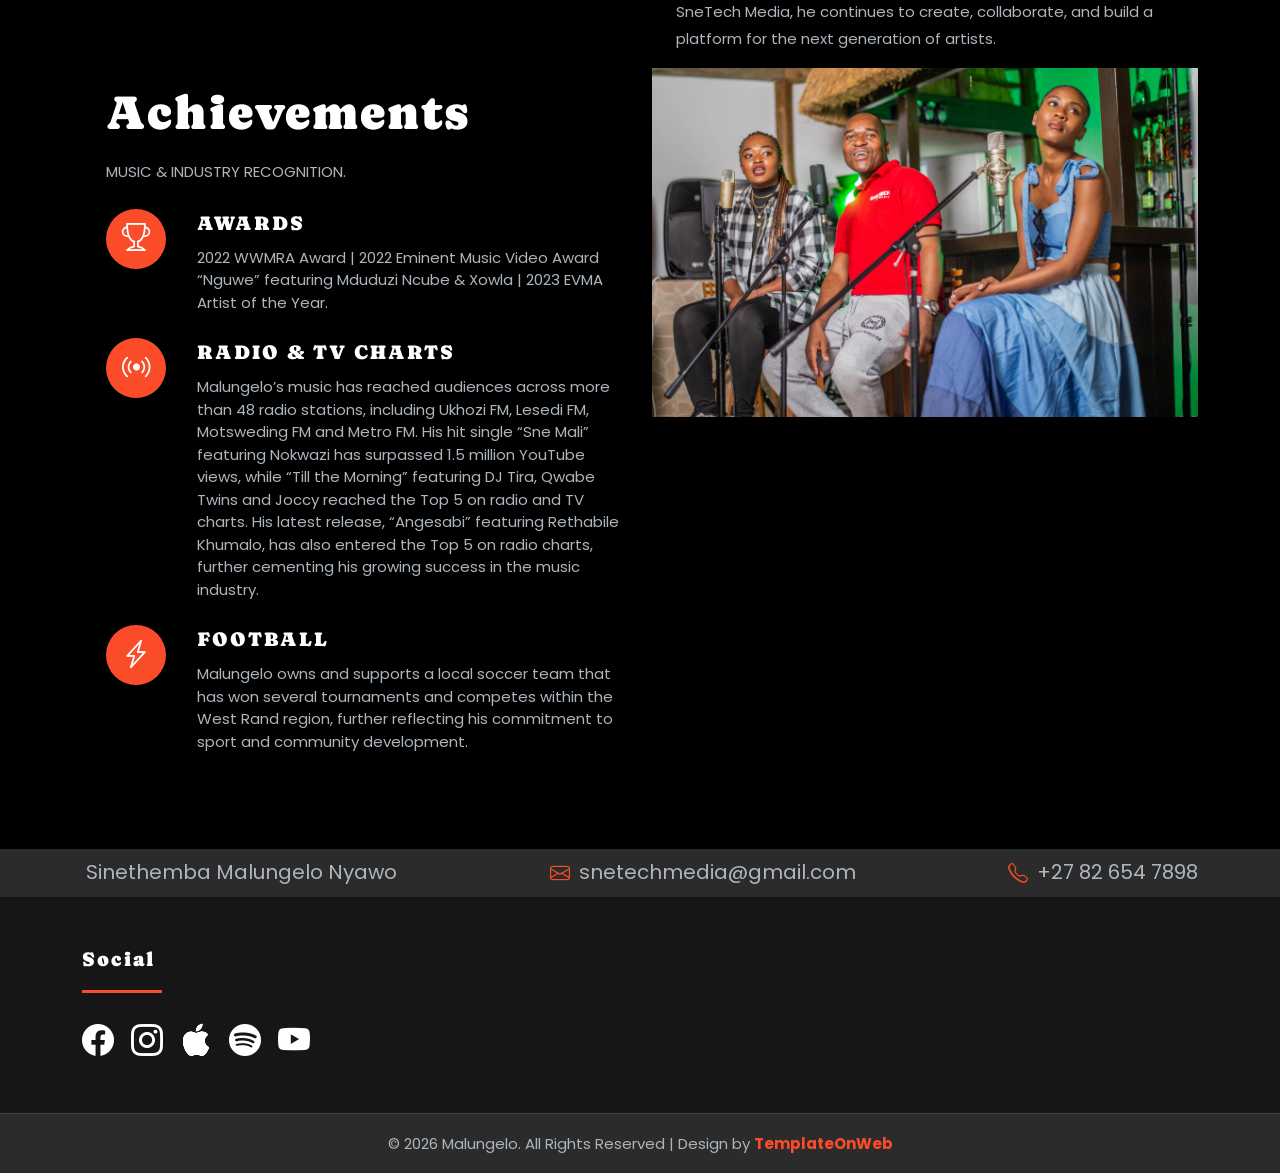
==== commit 77a476eb: "Update artist website" ====
--- a/about.html
+++ b/about.html
@@ -17,7 +17,7 @@
 <!--Nav-->
 
 <section id="header">
-    <nav class="navbar navbar-expand-lg navbar-light">
+     <nav class="navbar navbar-expand-lg navbar-light">
       <div class="container-xl p-sm-2 p-lg-0">
 
 				<button class="navbar-toggler" 
@@ -108,30 +108,14 @@
 					  </a>
 					  <ul class="dropdown-menu drop_1 shadow" aria-labelledby="navbarDropdown">
 						<li><a class="dropdown-item" href="team.html"> About Malungelo Foundation</a></li>
-						<li><a class="dropdown-item" href="team_detail.html"> Events</a></li>
-						<li><a class="dropdown-item border-0" href="team_detail.html"> Donations</a></li>
+						<!--<li><a class="dropdown-item" href="team_detail.html"> Events</a></li>-->
+						<!--<li><a class="dropdown-item border-0" href="team_detail.html"> Donations</a></li>-->
 					  </ul>
 				  </li>
 				  
-				  <li class="nav-item dropdown drop_border">
-					  <a class="nav-link dropdown-toggle" href="#" id="navbarDropdown" role="button" data-bs-toggle="dropdown" aria-expanded="false">
-						Snetech Media <img src="image/icons-svg/chevron-down.svg" width="15" height="15" alt="Submenu open/close icon">
-					  </a>
-					  <ul class="dropdown-menu drop_1 shadow" aria-labelledby="navbarDropdown">
-						<li><a class="dropdown-item" href="event.html"> Music</a></li>
-						<li><a class="dropdown-item border-0" href="event_detail.html"> Events </a></li>
-					  </ul>
-				  </li>
+				 
 				  
-					<li class="nav-item dropdown drop_border">
-					  <a class="nav-link dropdown-toggle" href="#" id="navbarDropdown" role="button" data-bs-toggle="dropdown" aria-expanded="false">
-						Malungelo FC <img src="image/icons-svg/chevron-down.svg" width="15" height="15" alt="Submenu open/close icon">
-					  </a>
-					  <ul class="dropdown-menu drop_1 shadow" aria-labelledby="navbarDropdown">
-						<li><a class="dropdown-item" href="blog.html"> Rand West League</a></li>
-						<li><a class="dropdown-item border-0" href="blog_detail.html"> Tournaments</a></li>
-					  </ul>
-				  </li>
+					
 				
 		           
 				  <li class="nav-item dropdown drop_border">
@@ -140,7 +124,6 @@
 					  </a>
 					  <ul class="dropdown-menu drop_1 shadow" aria-labelledby="navbarDropdown">
 						 <li><a class="dropdown-item" href="gallery.html"> Gallery</a></li>
-						<li><a class="dropdown-item border-0" href="contact.html"> Social Media</a></li>
 					  </ul>
 					</li>
 
--- a/css/global.css
+++ b/css/global.css
@@ -432,8 +432,8 @@
 }
 
 .center_release_dt {
-    background-image: url(../image/46.jpg);
-    background-position: center center;
+    background-image: url(../image/foundation\ 2.jpg);
+    background-position: center 40%;
     background-size: cover;
 }
 /*********************common_end****************/
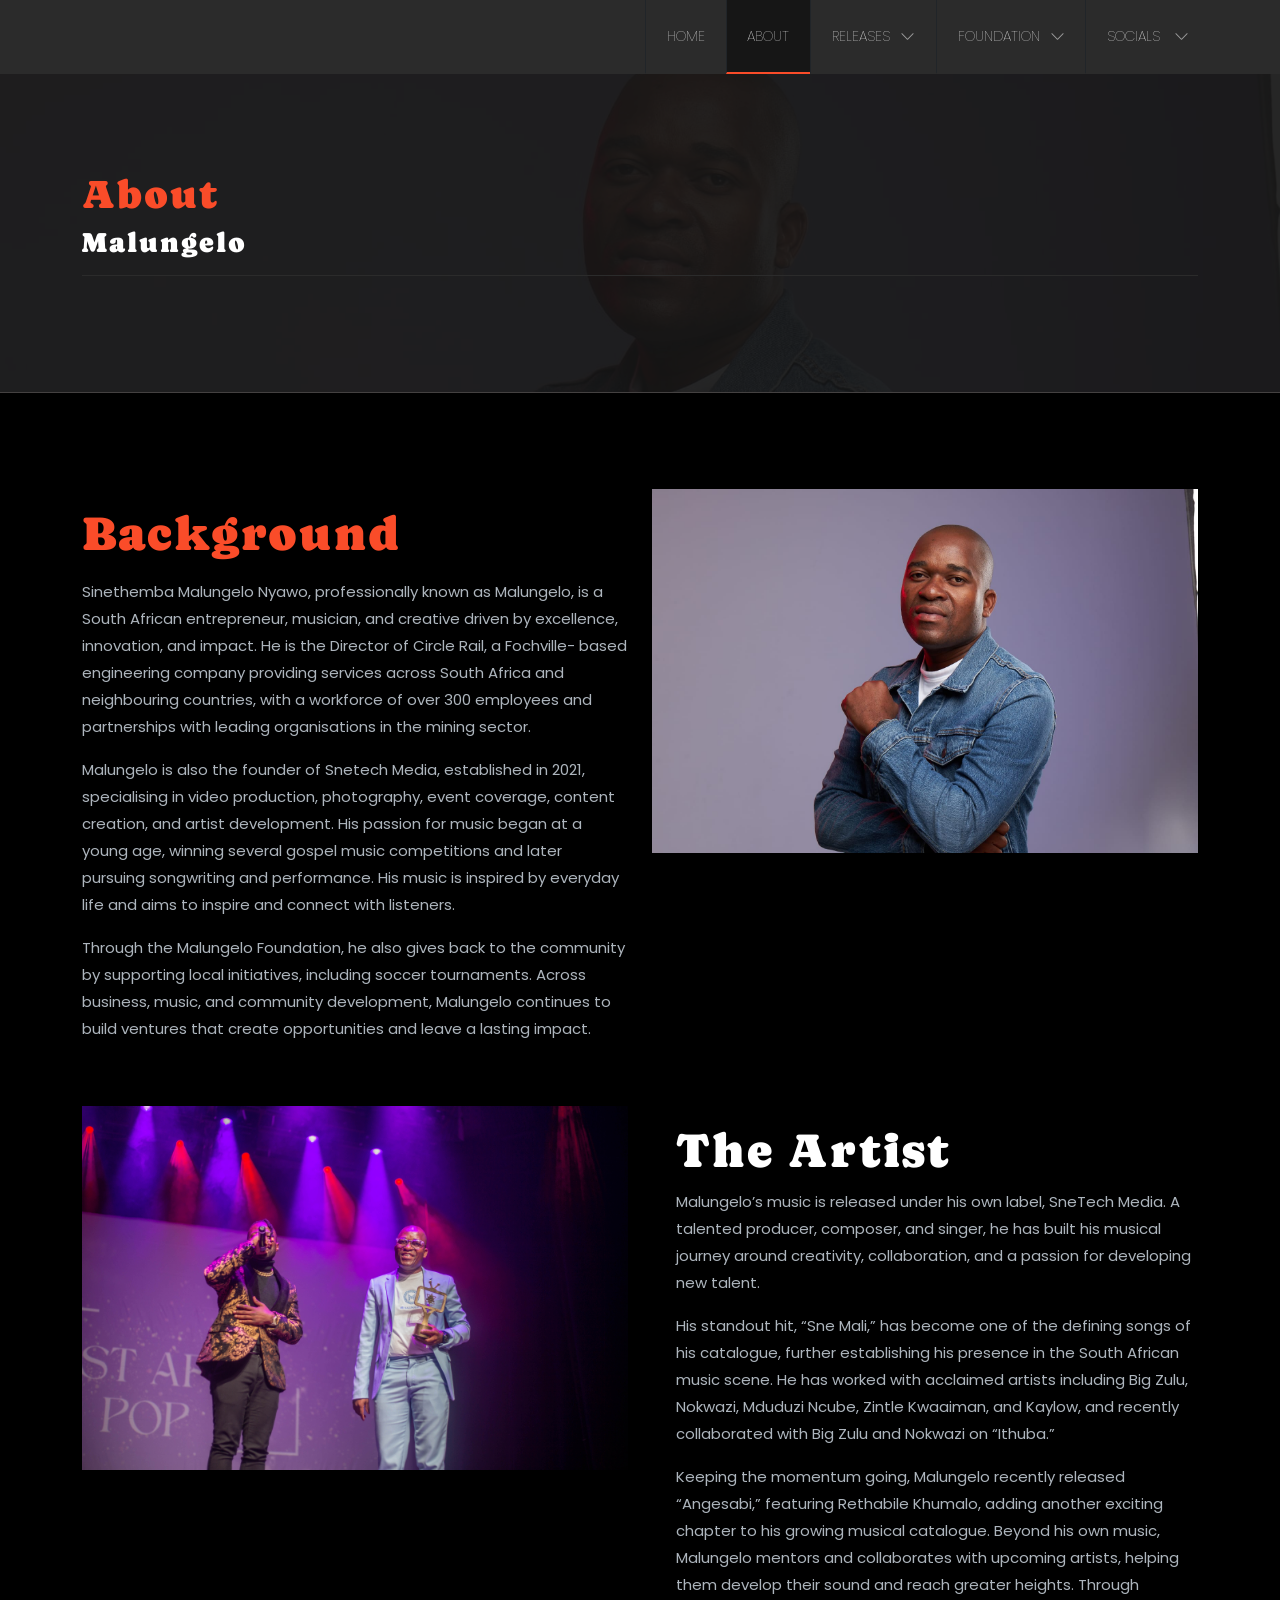
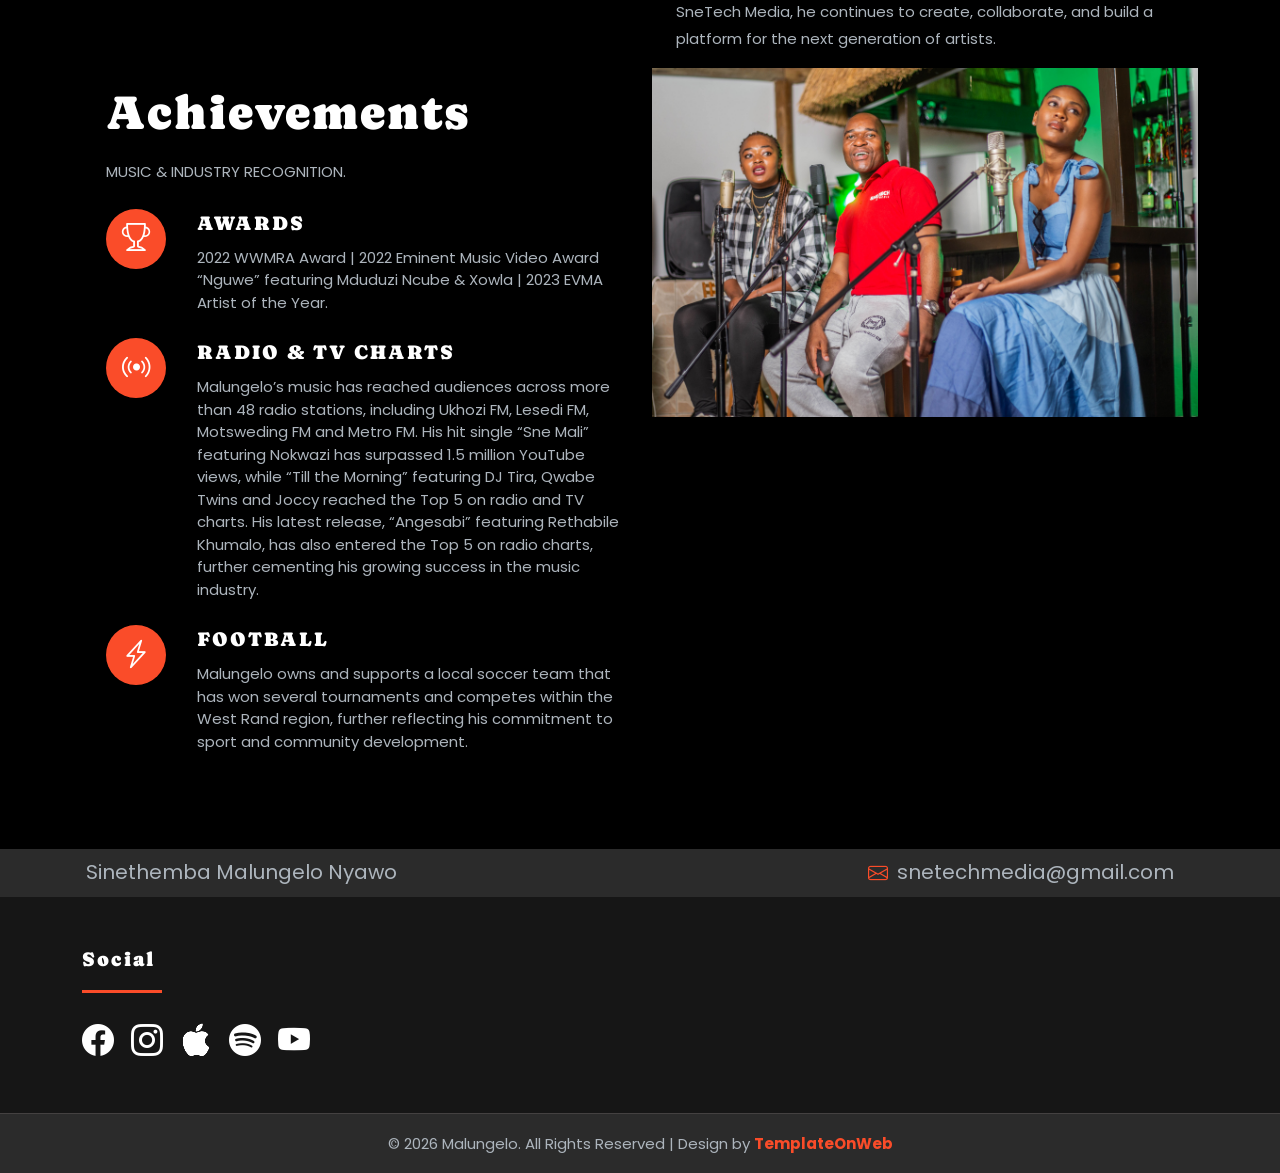
==== commit 65d83597: "Update contact information" ====
--- a/about.html
+++ b/about.html
@@ -313,7 +313,6 @@
        <ul class="mb-0 d-flex justify-content-between fs-5">
          <li><a class="col_gray" href="#"><i class=" me-1 align-middle col_orange"></i> Sinethemba Malungelo Nyawo</a></li>
 		  <li class="mx-4"><a class="col_gray link1" href="#"><i class="bi-envelope me-1 align-middle col_orange"></i> snetechmedia@gmail.com</a></li>
-		   <li class="col_gray"><a class="col_gray link1" href="#"><i class="bi-telephone me-1 align-middle col_orange"></i> +27 82 654 7898</a></li>
 	   </ul>
 	 </div>
    </div>
